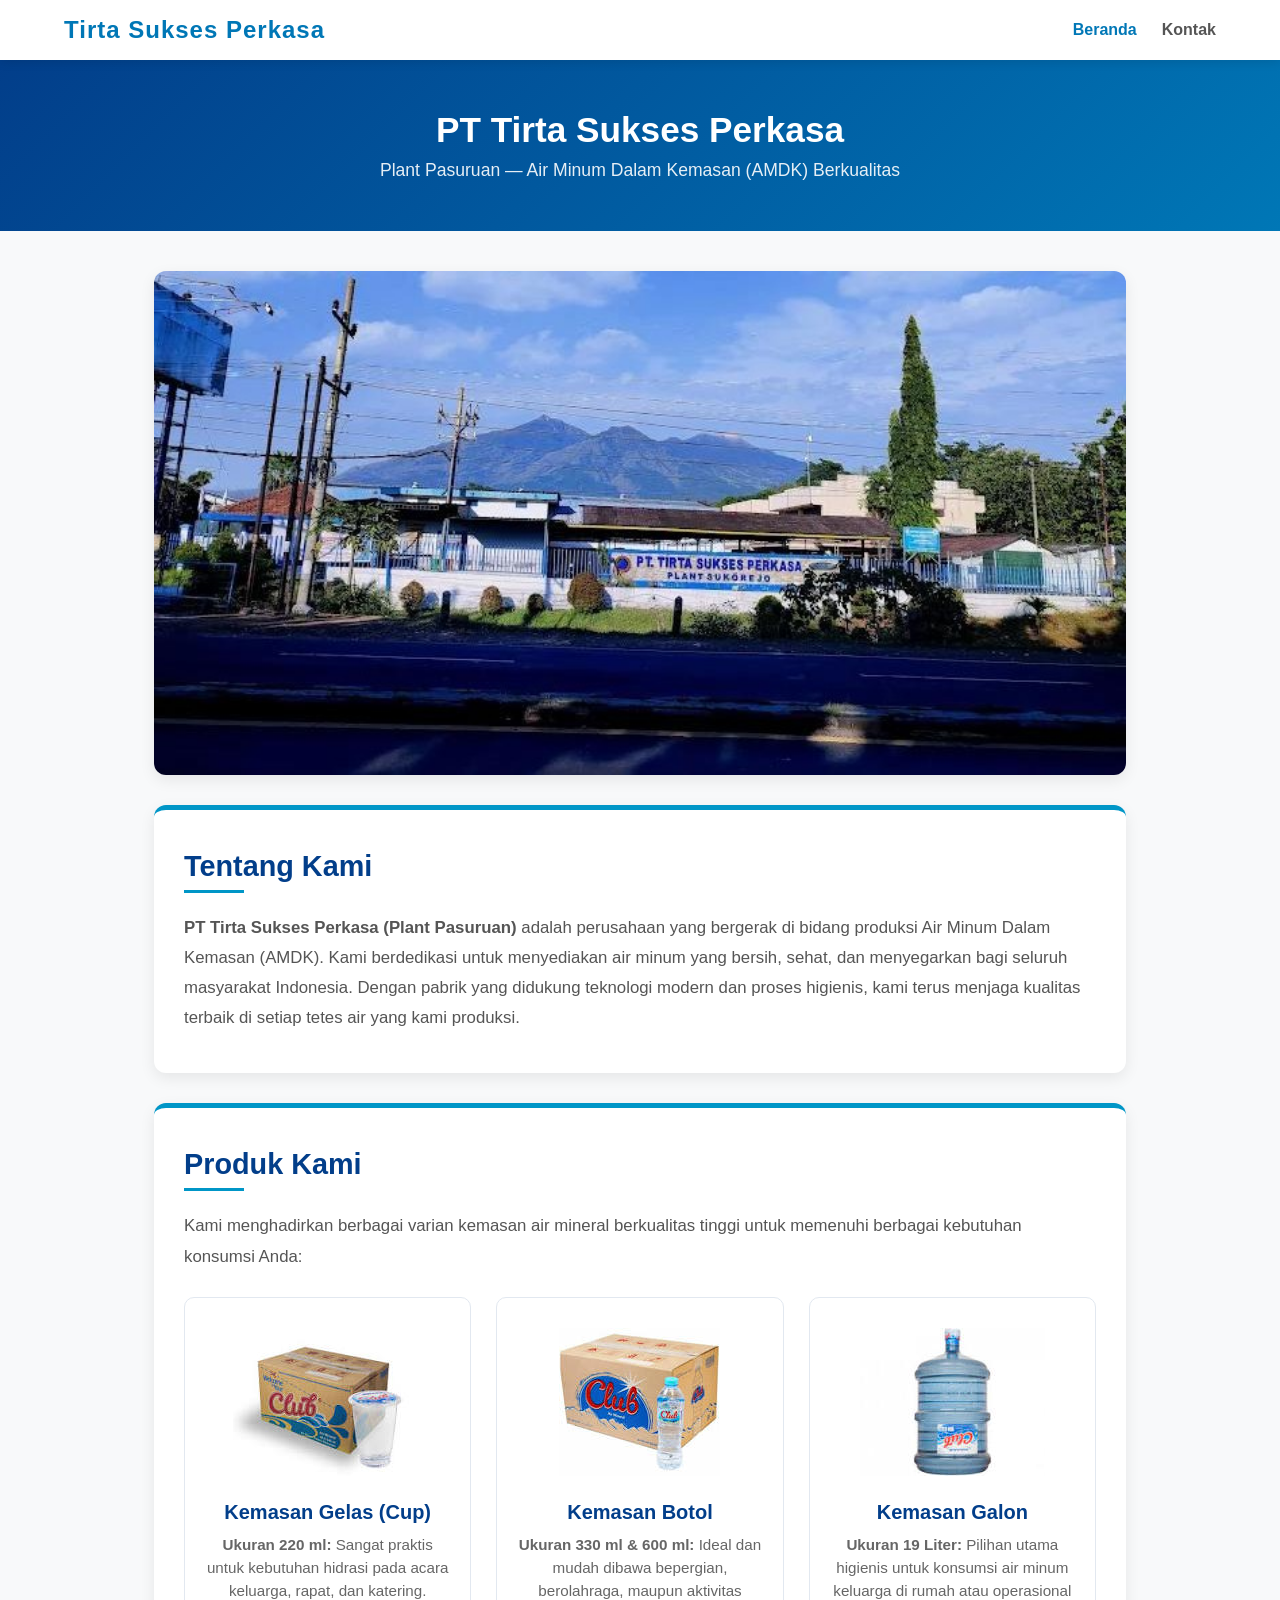
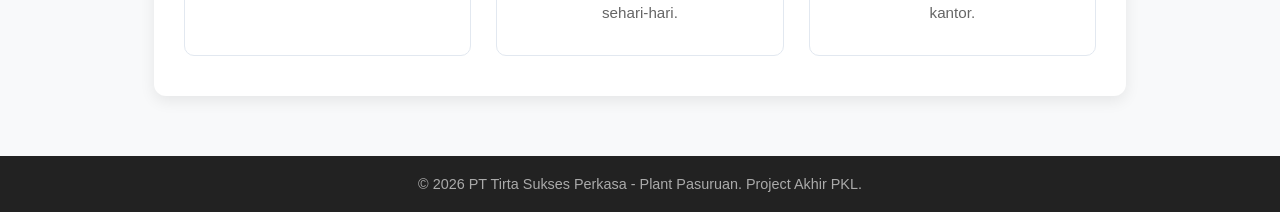
==== home.html @ 9039cee3 "Add files via upload" ====
<!DOCTYPE html>
<html lang="id">
<head>
    <meta charset="UTF-8">
    <meta name="viewport" content="width=device-width, initial-scale=1.0"> 
    <title>Beranda - PT Tirta Sukses Perkasa</title>
    <link rel="stylesheet" href="css/style.css">
</head>
<body>

    <!-- Navigasi Utama -->
    <nav class="navbar">
        <div class="logo">Tirta Sukses Perkasa</div>
        
        <div class="menu-toggle" id="mobile-menu">
            <span class="bar"></span>
            <span class="bar"></span>
            <span class="bar"></span>
        </div>

        <ul class="nav-links" id="nav-menu">
            <li><a href="home.html" class="active">Beranda</a></li>
            <li><a href="kontak.html">Kontak</a></li>
        </ul>
    </nav>

    <!-- Banner Header -->
    <header class="hero">
        <h1>PT Tirta Sukses Perkasa</h1>
        <p>Plant Pasuruan — Air Minum Dalam Kemasan (AMDK) Berkualitas</p>
    </header>

    <!-- Konten Utama -->
    <main class="main-container">
        
        <!-- Foto TSP Club -->
        <div class="image-banner">
            <img src="tspclub.png" alt="PT Tirta Sukses Perkasa Club">
        </div>

        <!-- Bagian Tentang Kami -->
        <section class="section-box">
            <h2 class="section-title">Tentang Kami</h2>
            <p class="about-text">
                <strong>PT Tirta Sukses Perkasa (Plant Pasuruan)</strong> adalah perusahaan yang bergerak di bidang produksi Air Minum Dalam Kemasan (AMDK). Kami berdedikasi untuk menyediakan air minum yang bersih, sehat, dan menyegarkan bagi seluruh masyarakat Indonesia. Dengan pabrik yang didukung teknologi modern dan proses higienis, kami terus menjaga kualitas terbaik di setiap tetes air yang kami produksi.
            </p>
        </section>

        <!-- Bagian Produk Kami (Emoji Diganti Gambar) -->
        <section class="section-box">
            <h2 class="section-title">Produk Kami</h2>
            <p class="about-text">
                Kami menghadirkan berbagai varian kemasan air mineral berkualitas tinggi untuk memenuhi berbagai kebutuhan konsumsi Anda:
            </p>

            <div class="product-grid">
                <!-- Produk 1: Gelas -->
                <div class="product-card">
                    <div class="product-icon">
                        <img src="gelas.png" alt="Kemasan Gelas">
                    </div>
                    <h3>Kemasan Gelas (Cup)</h3>
                    <p><strong>Ukuran 220 ml:</strong> Sangat praktis untuk kebutuhan hidrasi pada acara keluarga, rapat, dan katering.</p>
                </div>

                <!-- Produk 2: Botol -->
                <div class="product-card">
                    <div class="product-icon">
                        <img src="botol.png" alt="Kemasan Botol">
                    </div>
                    <h3>Kemasan Botol</h3>
                    <p><strong>Ukuran 330 ml & 600 ml:</strong> Ideal dan mudah dibawa bepergian, berolahraga, maupun aktivitas sehari-hari.</p>
                </div>

                <!-- Produk 3: Galon -->
                <div class="product-card">
                    <div class="product-icon">
                        <img src="galon.png" alt="Kemasan Galon">
                    </div>
                    <h3>Kemasan Galon</h3>
                    <p><strong>Ukuran 19 Liter:</strong> Pilihan utama higienis untuk konsumsi air minum keluarga di rumah atau operasional kantor.</p>
                </div>
            </div>
        </section>

    </main>

    <!-- Footer -->
    <footer>
        &copy; 2026 PT Tirta Sukses Perkasa - Plant Pasuruan. Project Akhir PKL.
    </footer>

    <!-- Script Hamburger Menu -->
    <script>
        const mobileMenu = document.getElementById('mobile-menu');
        const navMenu = document.getElementById('nav-menu');

        mobileMenu.addEventListener('click', () => {
            mobileMenu.classList.toggle('is-active');
            navMenu.classList.toggle('active');
        });
    </script>

</body>
</html>
---- css/style.css ----
/* =========================================
   STYLE UTAMA - PT TIRTA SUKSES PERKASA
   ========================================= */

* {
    margin: 0; 
    padding: 0; 
    box-sizing: border-box; 
    font-family: 'Segoe UI', Tahoma, sans-serif; 
}

body {
    background-color: #f8f9fa; 
    color: #333; 
    display: flex; 
    flex-direction: column; 
    min-height: 100vh; 
}

/* --- NAVIGASI UTAMA (NAVBAR) --- */
.navbar {
    display: flex; 
    justify-content: space-between; 
    align-items: center; 
    padding: 1rem 5%; 
    background: #ffffff; 
    box-shadow: 0 2px 10px rgba(0,0,0,0.1); 
    position: sticky; 
    top: 0; 
    z-index: 100; 
}

.navbar .logo {
    color: #0077b6; 
    font-weight: 800; 
    font-size: 1.5rem; 
    letter-spacing: 1px; 
}

.nav-links {
    list-style: none; 
    display: flex; 
    gap: 25px; 
    transition: all 0.3s ease; 
}

.nav-links li a {
    text-decoration: none; 
    color: #555;
    font-weight: 600; 
    transition: color 0.3s; 
}

.nav-links li a:hover,
.nav-links li a.active {
    color: #0077b6; 
}

/* --- MENU HAMBURGER (HP) --- */
.menu-toggle {
    display: none; 
    flex-direction: column; 
    cursor: pointer; 
    gap: 5px; 
}

.menu-toggle .bar {
    width: 25px; 
    height: 3px; 
    background-color: #0077b6; 
    transition: all 0.3s ease-in-out; 
    border-radius: 5px; 
}

/* --- BANNER HEADER --- */
.hero, .page-header {
    background: linear-gradient(135deg, #023e8a, #0077b6);
    color: white;
    text-align: center;
    padding: 50px 20px;
    margin-bottom: 40px;
}

.hero h1, .page-header h1 {
    font-size: 2.2rem;
    margin-bottom: 10px;
}

.hero p, .page-header p {
    font-size: 1.1rem;
    opacity: 0.9;
}

/* --- HALAMAN BERANDA (HOME) --- */
.main-container {
    width: 100%;
    max-width: 1100px;
    margin: 0 auto 60px auto;
    padding: 0 5%;
    display: flex;
    flex-direction: column;
    gap: 30px;
}

/* GAMBAR BANNER / FOTO TSP CLUB */
.image-banner {
    width: 100%;
    border-radius: 12px;
    overflow: hidden;
    box-shadow: 0 5px 15px rgba(0,0,0,0.08);
}

.image-banner img {
    width: 100%;
    height: auto;
    display: block;
    object-fit: cover;
}

.section-box {
    background-color: #ffffff;
    padding: 40px 30px;
    border-radius: 12px;
    box-shadow: 0 5px 15px rgba(0,0,0,0.08);
    border-top: 5px solid #0096c7;
}

.section-title {
    color: #023e8a;
    font-size: 1.8rem;
    margin-bottom: 20px;
    position: relative;
    padding-bottom: 10px;
}

.section-title::after {
    content: '';
    position: absolute;
    bottom: 0;
    left: 0;
    width: 60px;
    height: 3px;
    background-color: #0096c7;
}

.about-text {
    color: #555;
    font-size: 1.05rem;
    line-height: 1.8;
}

.product-grid {
    display: grid;
    grid-template-columns: repeat(3, 1fr);
    gap: 25px;
    margin-top: 25px;
}

.product-card {
    background-color: #ffffff;
    border: 1px solid #e2e8f0;
    border-radius: 10px;
    padding: 30px 20px;
    text-align: center;
    transition: transform 0.3s ease, box-shadow 0.3s ease;
}

.product-card:hover {
    transform: translateY(-5px);
    box-shadow: 0 10px 20px rgba(0,0,0,0.1);
}

.product-icon {
    font-size: 2.8rem;
    margin-bottom: 15px;
}

.product-card h3 {
    color: #023e8a;
    font-size: 1.25rem;
    margin-bottom: 10px;
}

.product-card p {
    color: #666;
    font-size: 0.95rem;
    line-height: 1.5;
}

/* --- HALAMAN KONTAK --- */
.contact-container {
    width: 100%;
    max-width: 1200px; 
    margin: 0 auto 60px auto;
    padding: 0 5%;
    display: grid;
    grid-template-columns: repeat(3, 1fr); 
    gap: 30px; 
}

.contact-card {
    background-color: #ffffff;
    padding: 40px 30px;
    border-radius: 12px;
    box-shadow: 0 5px 15px rgba(0,0,0,0.08);
    border-top: 5px solid #0096c7;
    text-align: center;
    transition: transform 0.3s ease, box-shadow 0.3s ease;
    display: flex;
    flex-direction: column;
    align-items: center;
    height: 100%;
}

.contact-card:hover {
    transform: translateY(-5px);
    box-shadow: 0 10px 25px rgba(0,0,0,0.15);
}

.map-card {
    padding: 0;
    overflow: hidden;
    justify-content: space-between;
}

.map-card iframe {
    width: 100%;
    height: 100%;
    min-height: 250px;
    border: 0;
    flex-grow: 1;
}

.map-link-area {
    width: 100%;
    padding: 15px 10px;
    background-color: #f8f9fa;
    border-top: 1px solid #eaeaea;
}

.map-link-area a {
    text-decoration: none;
    color: #0077b6;
    font-weight: 700;
    font-size: 0.95rem;
    transition: color 0.3s;
}

.map-link-area a:hover {
    color: #023e8a;
    text-decoration: underline;
}

.icon-symbol {
    font-size: 2.5rem;
    margin-bottom: 15px;
}

.contact-card h2 {
    color: #023e8a;
    font-size: 1.4rem;
    margin-bottom: 15px;
    border-bottom: 2px solid #f0f0f0;
    padding-bottom: 10px;
    width: 100%;
}

.contact-card p {
    color: #555;
    font-size: 1.05rem;
    line-height: 1.6;
    margin-bottom: 10px;
}

/* --- TAMPILAN RESPONSIVE HP --- */
@media (max-width: 900px) {
    .menu-toggle {
        display: flex; 
    }

    .nav-links {
        position: absolute; 
        top: 100%; 
        left: 0;
        width: 100%; 
        background: #ffffff;
        flex-direction: column; 
        align-items: center; 
        padding: 0;
        max-height: 0; 
        overflow: hidden; 
        box-shadow: 0 5px 10px rgba(0,0,0,0.1);
    }

    .nav-links.active {
        padding: 20px 0; 
        max-height: 200px; 
    }

    .nav-links li {
        margin: 10px 0; 
    }

    .menu-toggle.is-active .bar:nth-child(2) { opacity: 0; } 
    .menu-toggle.is-active .bar:nth-child(1) { transform: translateY(8px) rotate(45deg); } 
    .menu-toggle.is-active .bar:nth-child(3) { transform: translateY(-8px) rotate(-45deg); } 

    .product-grid,
    .contact-container {
        grid-template-columns: 1fr;
        max-width: 500px;
    }

    .map-card iframe {
        height: 300px;
    }

    .hero h1, .page-header h1 {
        font-size: 1.8rem;
    }
}

/* --- FOOTER --- */
footer {
    background-color: #222; 
    color: #aaa; 
    text-align: center;
    padding: 20px 10px;
    font-size: 0.9rem;
    margin-top: auto; 
}
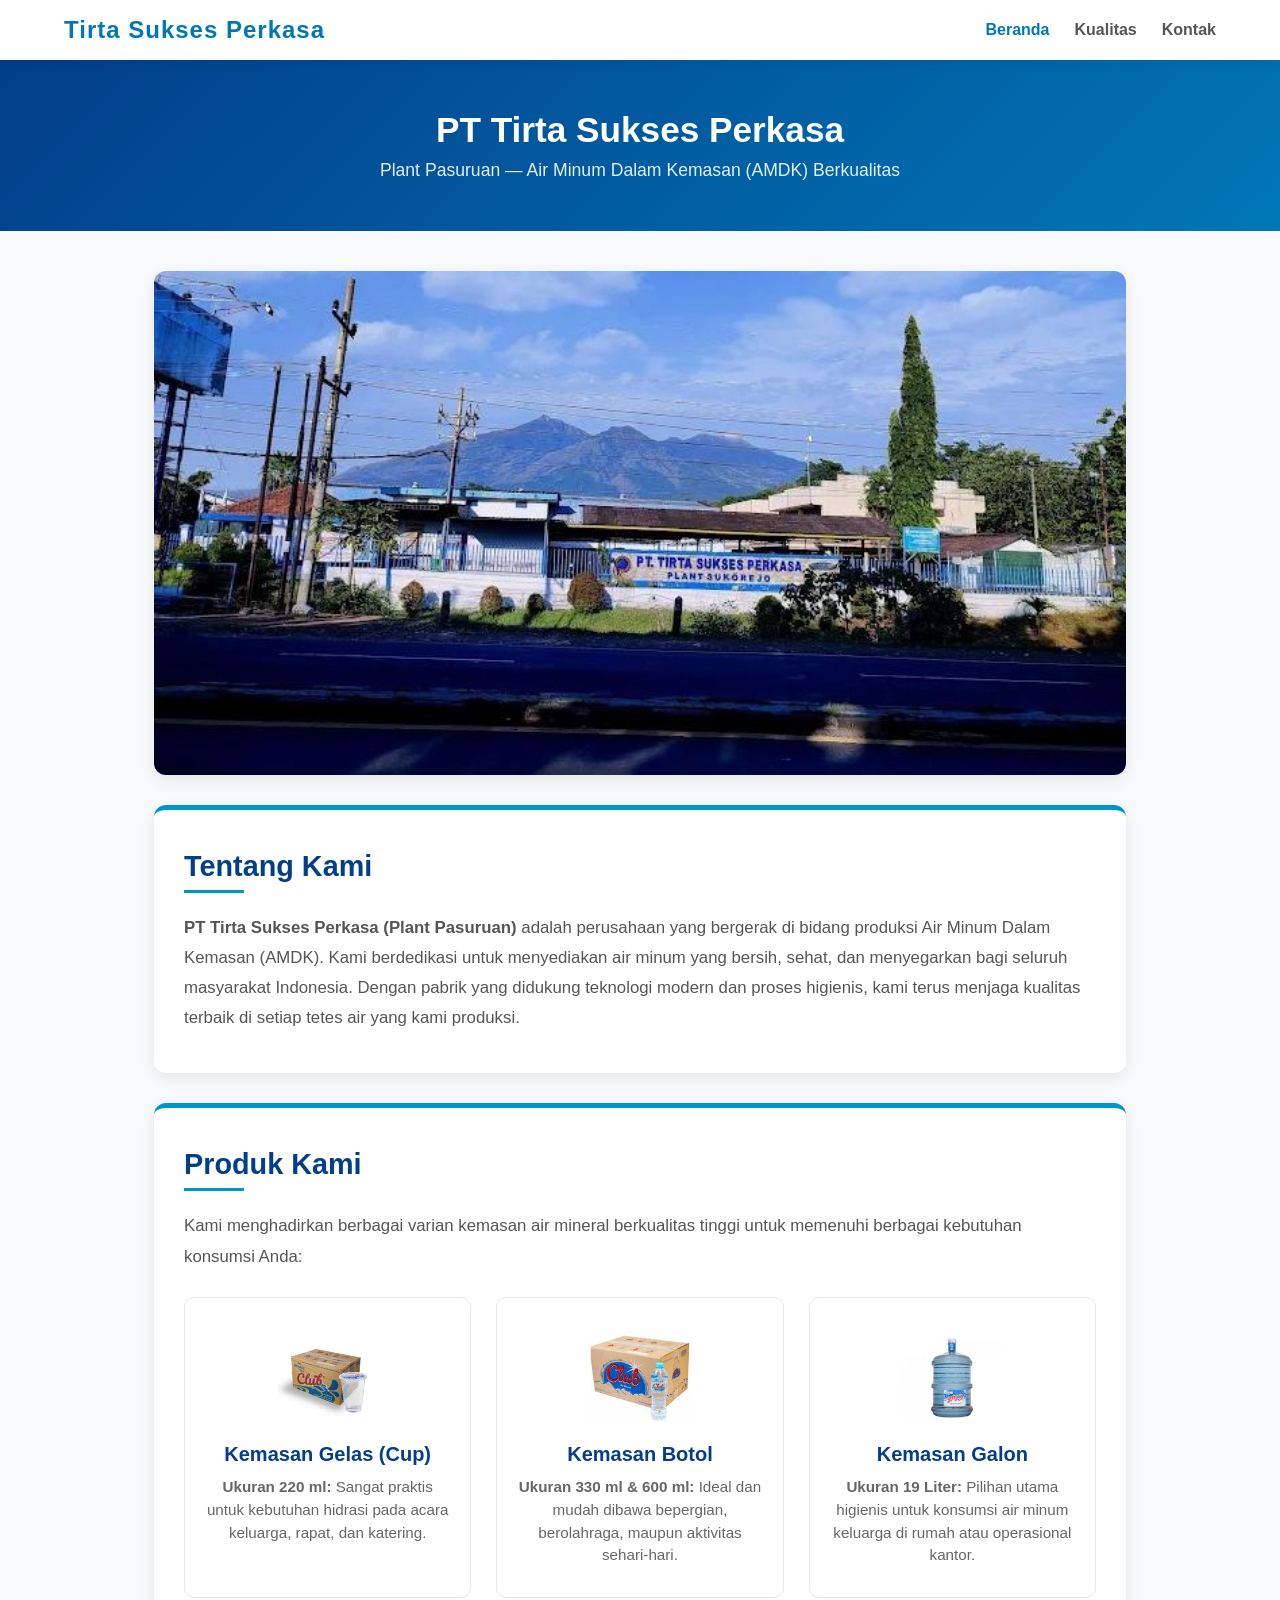
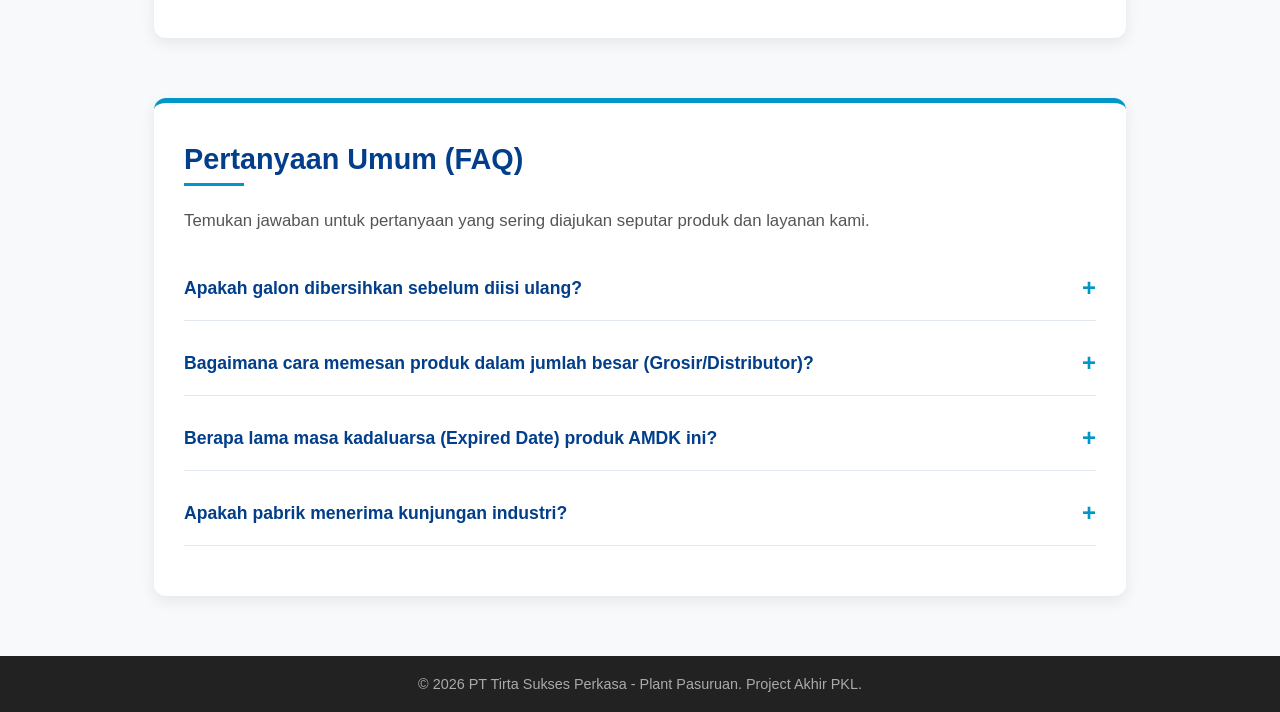
==== commit 4cc94575: "Add files via upload merubah smw" ====
--- a/home.html
+++ b/home.html
@@ -20,6 +20,7 @@
 
         <ul class="nav-links" id="nav-menu">
             <li><a href="home.html" class="active">Beranda</a></li>
+            <li><a href="kualitas.html">Kualitas</a></li>
             <li><a href="kontak.html">Kontak</a></li>
         </ul>
     </nav>
@@ -35,7 +36,7 @@
         
         <!-- Foto TSP Club -->
         <div class="image-banner">
-            <img src="tspclub.png" alt="PT Tirta Sukses Perkasa Club">
+            <img src="photos/tspclub.png" alt="PT Tirta Sukses Perkasa Club">
         </div>
 
         <!-- Bagian Tentang Kami -->
@@ -57,7 +58,7 @@
                 <!-- Produk 1: Gelas -->
                 <div class="product-card">
                     <div class="product-icon">
-                        <img src="gelas.png" alt="Kemasan Gelas">
+                        <img src="photos/gelas.png" alt="Kemasan Gelas">
                     </div>
                     <h3>Kemasan Gelas (Cup)</h3>
                     <p><strong>Ukuran 220 ml:</strong> Sangat praktis untuk kebutuhan hidrasi pada acara keluarga, rapat, dan katering.</p>
@@ -66,7 +67,7 @@
                 <!-- Produk 2: Botol -->
                 <div class="product-card">
                     <div class="product-icon">
-                        <img src="botol.png" alt="Kemasan Botol">
+                        <img src="photos/botol.png" alt="Kemasan Botol">
                     </div>
                     <h3>Kemasan Botol</h3>
                     <p><strong>Ukuran 330 ml & 600 ml:</strong> Ideal dan mudah dibawa bepergian, berolahraga, maupun aktivitas sehari-hari.</p>
@@ -75,14 +76,48 @@
                 <!-- Produk 3: Galon -->
                 <div class="product-card">
                     <div class="product-icon">
-                        <img src="galon.png" alt="Kemasan Galon">
+                        <img src="photos/galon.png" alt="Kemasan Galon">
                     </div>
                     <h3>Kemasan Galon</h3>
                     <p><strong>Ukuran 19 Liter:</strong> Pilihan utama higienis untuk konsumsi air minum keluarga di rumah atau operasional kantor.</p>
                 </div>
             </div>
         </section>
+        <!-- Seksyen FAQ (Pertanyaan Umum) -->
+        <div class="section-box faq-container">
+            <h2 class="section-title">Pertanyaan Umum (FAQ)</h2>
+            <p class="about-text" style="margin-bottom: 20px;">
+                Temukan jawaban untuk pertanyaan yang sering diajukan seputar produk dan layanan kami.
+            </p>
 
+            <div class="faq-item">
+                <button class="faq-question">Apakah galon dibersihkan sebelum diisi ulang? <span class="faq-icon">+</span></button>
+                <div class="faq-answer">
+                    <p>Tentu saja. Setiap galon kosong yang dikembalikan akan melalui proses pencucian higienis bertekanan tinggi (High-Pressure Washing) dan sterilisasi berlapis sebelum diisi ulang untuk menjamin keamanan air minum Anda.</p>
+                </div>
+            </div>
+
+            <div class="faq-item">
+                <button class="faq-question">Bagaimana cara memesan produk dalam jumlah besar (Grosir/Distributor)? <span class="faq-icon">+</span></button>
+                <div class="faq-answer">
+                    <p>Untuk pemesanan skala besar atau pendaftaran agen/distributor, Anda dapat menghubungi tim *sales* kami melalui nomor telepon atau email yang tertera di halaman Kontak. Kami memiliki penawaran harga khusus untuk mitra B2B.</p>
+                </div>
+            </div>
+
+            <div class="faq-item">
+                <button class="faq-question">Berapa lama masa kadaluarsa (Expired Date) produk AMDK ini? <span class="faq-icon">+</span></button>
+                <div class="faq-answer">
+                    <p>Produk kami memiliki masa simpan optimal hingga 2 tahun sejak tanggal produksi untuk kemasan botol dan gelas, serta 3-6 bulan untuk kemasan galon, selama disimpan di tempat yang sejuk dan terhindar dari sinar matahari langsung.</p>
+                </div>
+            </div>
+            
+            <div class="faq-item">
+                <button class="faq-question">Apakah pabrik menerima kunjungan industri? <span class="faq-icon">+</span></button>
+                <div class="faq-answer">
+                    <p>Ya, PT Tirta Sukses Perkasa Plant Pasuruan menerima kunjungan industri untuk keperluan edukasi maupun instansi. Silakan kirimkan surat permohonan kunjungan resmi melalui email kami untuk penjadwalan.</p>
+                </div>
+            </div>
+        </div>
     </main>
 
     <!-- Footer -->
@@ -100,6 +135,26 @@
             navMenu.classList.toggle('active');
         });
     </script>
+<script>
+    // Script untuk FAQ Accordion (Buka Tutup Jawaban)
+    const faqQuestions = document.querySelectorAll('.faq-question');
 
+    faqQuestions.forEach(question => {
+        question.addEventListener('click', () => {
+            const faqItem = question.parentElement;
+            const faqAnswer = question.nextElementSibling;
+            
+            // Mengubah ikon + menjadi x
+            faqItem.classList.toggle('active');
+
+            // Memunculkan jawaban ke bawah
+            if (faqItem.classList.contains('active')) {
+                faqAnswer.style.maxHeight = faqAnswer.scrollHeight + "px";
+            } else {
+                faqAnswer.style.maxHeight = 0;
+            }
+        });
+    });
+</script>
 </body>
 </html>
--- a/css/style.css
+++ b/css/style.css
@@ -17,7 +17,63 @@
     min-height: 100vh; 
 }
 
-/* --- NAVIGASI UTAMA (NAVBAR) --- */
+/* =========================================
+   1. SPLASH SCREEN (HALAMAN UTAMA/INDEX)
+   ========================================= */
+body.splash-screen {
+    display: flex;
+    justify-content: center;
+    align-items: center;
+    height: 100vh;
+    background: linear-gradient(135deg, #023e8a, #0077b6);
+    color: #ffffff;
+    text-align: center;
+    overflow: hidden;
+}
+
+.splash-content {
+    display: flex;
+    flex-direction: column;
+    align-items: center;
+    animation: fadeIn 0.8s ease-in-out;
+}
+
+.splash-title {
+    font-size: 2.4rem;
+    font-weight: 800;
+    margin-bottom: 8px;
+    letter-spacing: 1px;
+}
+
+.splash-subtitle {
+    font-size: 1.2rem;
+    opacity: 0.9;
+    margin-bottom: 35px;
+}
+
+/* Animasi Putaran Loading */
+.loader {
+    width: 45px;
+    height: 45px;
+    border: 4px solid rgba(255, 255, 255, 0.3);
+    border-top: 4px solid #ffffff;
+    border-radius: 50%;
+    animation: spin 1s linear infinite;
+}
+
+@keyframes spin {
+    0% { transform: rotate(0deg); }
+    100% { transform: rotate(360deg); }
+}
+
+@keyframes fadeIn {
+    from { opacity: 0; transform: translateY(20deg); }
+    to { opacity: 1; transform: translateY(0); }
+}
+
+/* =========================================
+   2. NAVIGASI UTAMA (NAVBAR)
+   ========================================= */
 .navbar {
     display: flex; 
     justify-content: space-between; 
@@ -56,7 +112,7 @@
     color: #0077b6; 
 }
 
-/* --- MENU HAMBURGER (HP) --- */
+/* Menu Hamburger HP */
 .menu-toggle {
     display: none; 
     flex-direction: column; 
@@ -72,7 +128,7 @@
     border-radius: 5px; 
 }
 
-/* --- BANNER HEADER --- */
+/* Banner Header */
 .hero, .page-header {
     background: linear-gradient(135deg, #023e8a, #0077b6);
     color: white;
@@ -91,7 +147,9 @@
     opacity: 0.9;
 }
 
-/* --- HALAMAN BERANDA (HOME) --- */
+/* =========================================
+   3. HALAMAN BERANDA (HOME)
+   ========================================= */
 .main-container {
     width: 100%;
     max-width: 1100px;
@@ -102,7 +160,6 @@
     gap: 30px;
 }
 
-/* GAMBAR BANNER / FOTO TSP CLUB */
 .image-banner {
     width: 100%;
     border-radius: 12px;
@@ -171,8 +228,18 @@
 }
 
 .product-icon {
-    font-size: 2.8rem;
-    margin-bottom: 15px;
+    width: 100px;
+    height: 100px;
+    margin: 0 auto 15px auto;
+    display: flex;
+    align-items: center;
+    justify-content: center;
+}
+
+.product-icon img {
+    max-width: 100%;
+    max-height: 100%;
+    object-fit: contain;
 }
 
 .product-card h3 {
@@ -187,7 +254,9 @@
     line-height: 1.5;
 }
 
-/* --- HALAMAN KONTAK --- */
+/* =========================================
+   4. HALAMAN KONTAK
+   ========================================= */
 .contact-container {
     width: 100%;
     max-width: 1200px; 
@@ -265,14 +334,49 @@
     width: 100%;
 }
 
-.contact-card p {
-    color: #555;
-    font-size: 1.05rem;
-    line-height: 1.6;
-    margin-bottom: 10px;
-}
-
-/* --- TAMPILAN RESPONSIVE HP --- */
+.contact-detail {
+    margin-bottom: 15px;
+    display: flex;
+    flex-direction: column;
+    align-items: center;
+}
+
+.phone-number, .email-link {
+    color: #0077b6;
+    text-decoration: none;
+    font-size: 1.1rem;
+    font-weight: 700;
+    position: relative;
+    cursor: pointer;
+    transition: color 0.2s;
+}
+
+.phone-number:hover, .email-link:hover {
+    color: #023e8a;
+}
+
+.toast {
+    visibility: hidden;
+    opacity: 0;
+    background-color: #10b981;
+    color: #ffffff;
+    font-size: 0.75rem;
+    font-weight: 600;
+    padding: 2px 8px;
+    border-radius: 4px;
+    margin-left: 6px;
+    vertical-align: middle;
+    transition: opacity 0.2s ease, visibility 0.2s ease;
+}
+
+.toast.show {
+    visibility: visible;
+    opacity: 1;
+}
+
+/* =========================================
+   5. RESPONSIVE UNTUK HP
+   ========================================= */
 @media (max-width: 900px) {
     .menu-toggle {
         display: flex; 
@@ -318,9 +422,15 @@
     .hero h1, .page-header h1 {
         font-size: 1.8rem;
     }
-}
-
-/* --- FOOTER --- */
+
+    .splash-title {
+        font-size: 1.8rem;
+    }
+}
+
+/* =========================================
+   6. FOOTER
+   ========================================= */
 footer {
     background-color: #222; 
     color: #aaa; 
@@ -328,4 +438,171 @@
     padding: 20px 10px;
     font-size: 0.9rem;
     margin-top: auto; 
-}+}
+
+/* =========================================
+   7. HALAMAN KUALITAS & SERTIFIKASI
+   ========================================= */
+
+/* Grid Sertifikasi */
+.cert-grid {
+    display: grid;
+    grid-template-columns: repeat(4, 1fr);
+    gap: 20px;
+    margin-top: 30px;
+}
+
+.cert-card {
+    background-color: #f8f9fa;
+    border: 1px solid #e2e8f0;
+    padding: 25px 20px;
+    border-radius: 10px;
+    text-align: center;
+    transition: transform 0.3s ease;
+}
+
+.cert-card:hover {
+    transform: translateY(-5px);
+    border-color: #0096c7;
+}
+
+.cert-icon {
+    font-size: 2.5rem;
+    margin-bottom: 15px;
+}
+
+.cert-card h3 {
+    color: #023e8a;
+    font-size: 1.1rem;
+    margin-bottom: 8px;
+}
+
+.cert-card p {
+    color: #666;
+    font-size: 0.9rem;
+    line-height: 1.5;
+}
+
+/* Grid Proses Produksi */
+.step-grid {
+    display: grid;
+    grid-template-columns: repeat(3, 1fr);
+    gap: 25px;
+    margin-top: 30px;
+}
+
+.step-card {
+    background-color: #ffffff;
+    border-left: 5px solid #0096c7;
+    padding: 25px;
+    box-shadow: 0 4px 15px rgba(0,0,0,0.05);
+    border-radius: 0 10px 10px 0;
+}
+
+.step-number {
+    font-size: 2.5rem;
+    font-weight: 800;
+    color: #e2e8f0;
+    margin-bottom: 10px;
+    line-height: 1;
+}
+
+.step-card h3 {
+    color: #023e8a;
+    font-size: 1.2rem;
+    margin-bottom: 10px;
+}
+
+.step-card p {
+    color: #555;
+    font-size: 0.95rem;
+    line-height: 1.6;
+}
+
+/* Responsif untuk Halaman Kualitas */
+@media (max-width: 900px) {
+    .cert-grid {
+        grid-template-columns: repeat(2, 1fr);
+    }
+    .step-grid {
+        grid-template-columns: 1fr;
+    }
+}
+
+@media (max-width: 500px) {
+    .cert-grid {
+        grid-template-columns: 1fr;
+    }
+}
+
+/* =========================================
+   8. FAQ (PERTANYAAN UMUM) - ACCORDION
+   ========================================= */
+.faq-container {
+    margin-top: 30px;
+}
+
+.faq-item {
+    border-bottom: 1px solid #e2e8f0;
+    margin-bottom: 10px;
+}
+
+.faq-question {
+    width: 100%;
+    background: none;
+    border: none;
+    text-align: left;
+    padding: 18px 0;
+    font-size: 1.1rem;
+    font-weight: 600;
+    color: #023e8a;
+    cursor: pointer;
+    display: flex;
+    justify-content: space-between;
+    align-items: center;
+    transition: color 0.3s ease;
+}
+
+.faq-question:hover {
+    color: #0077b6;
+}
+
+.faq-icon {
+    font-size: 1.5rem;
+    color: #0096c7;
+    transition: transform 0.3s ease;
+}
+
+/* Menyembunyikan jawaban secara default */
+.faq-answer {
+    max-height: 0;
+    overflow: hidden;
+    transition: max-height 0.3s ease-out;
+}
+
+.faq-answer p {
+    color: #555;
+    font-size: 0.95rem;
+    line-height: 1.6;
+    padding-bottom: 18px;
+}
+
+/* Animasi perubahan ikon tambah (+) menjadi silang (x) saat diklik */
+.faq-item.active .faq-icon {
+    transform: rotate(45deg); 
+    color: #d90429;
+}
+
+/* Menyembunyikan jawaban secara default */
+.faq-answer {
+    max-height: 0;
+    overflow: hidden;
+    transition: max-height 0.3s ease-out; /* Animasi meluncur halus */
+}
+
+/* Animasi perubahan ikon tambah (+) menjadi silang (x) saat diklik */
+.faq-item.active .faq-icon {
+    transform: rotate(45deg); 
+    color: #d90429;
+}
+
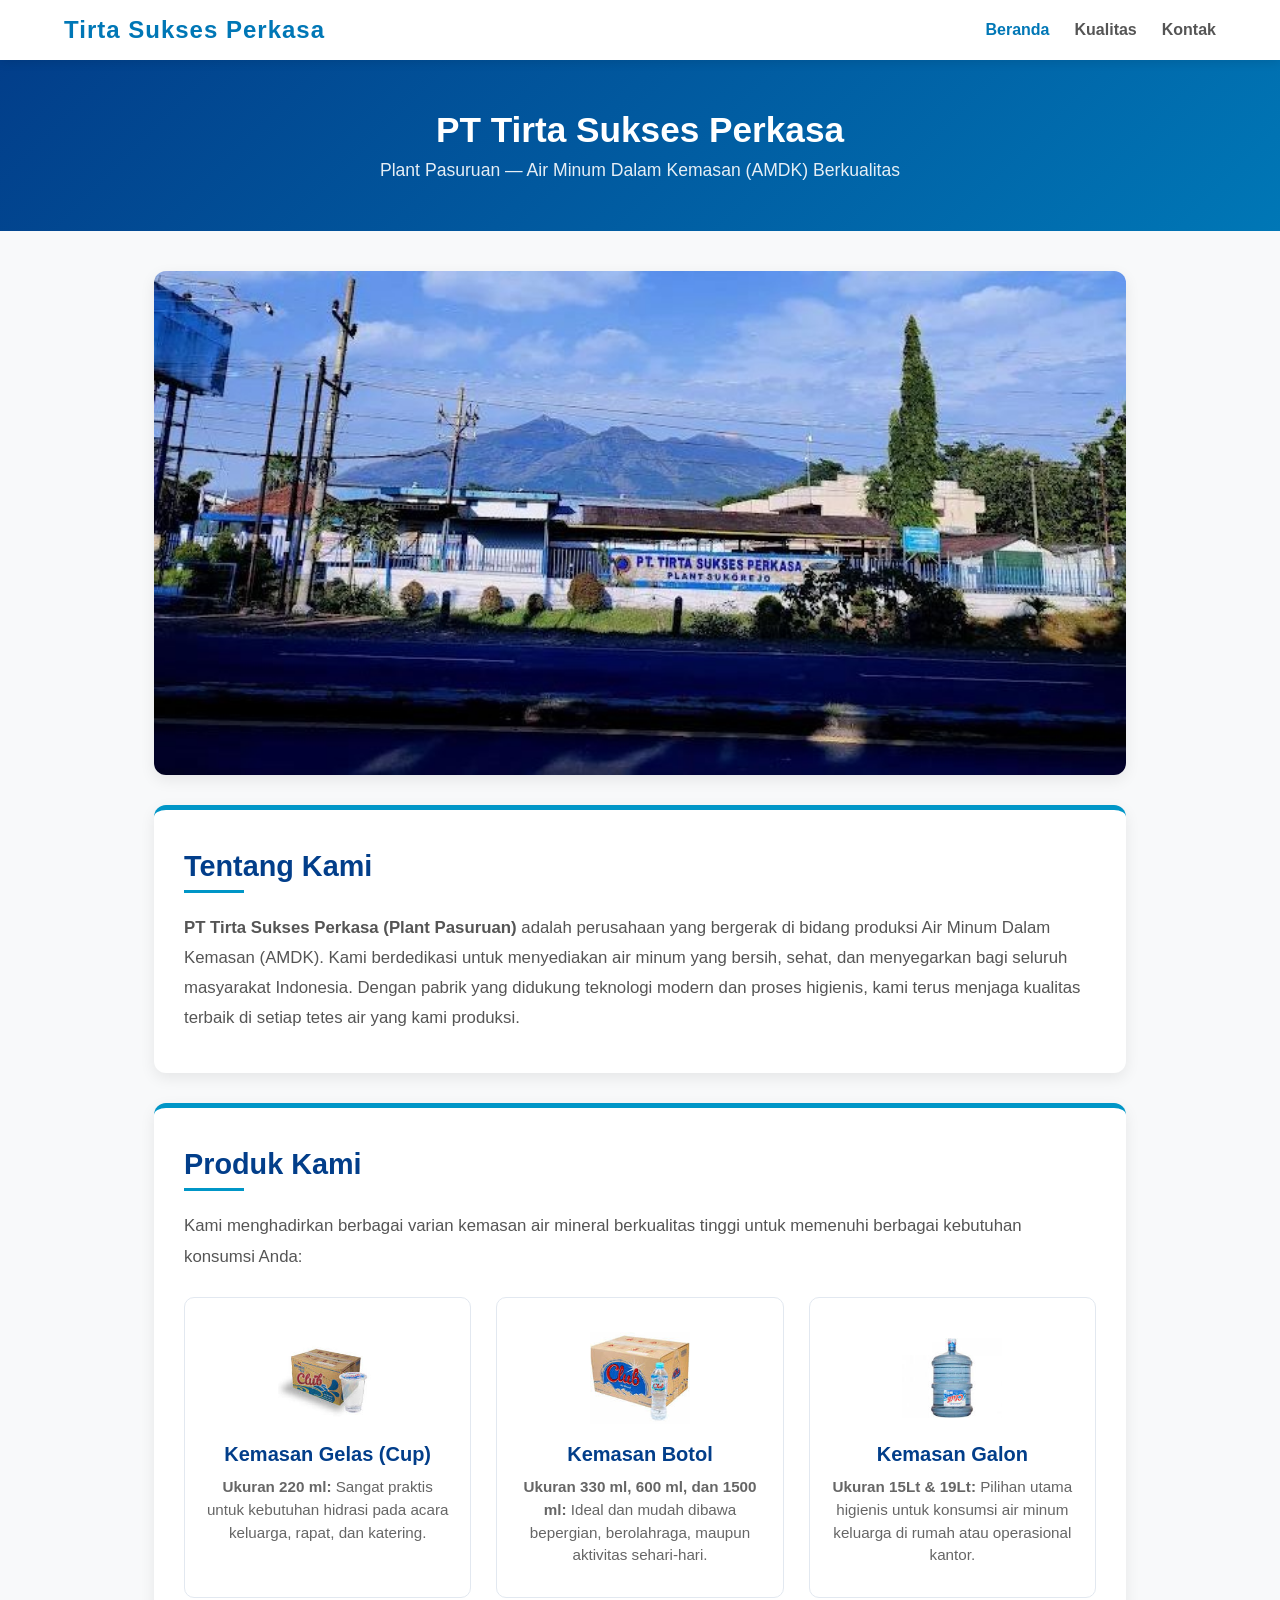
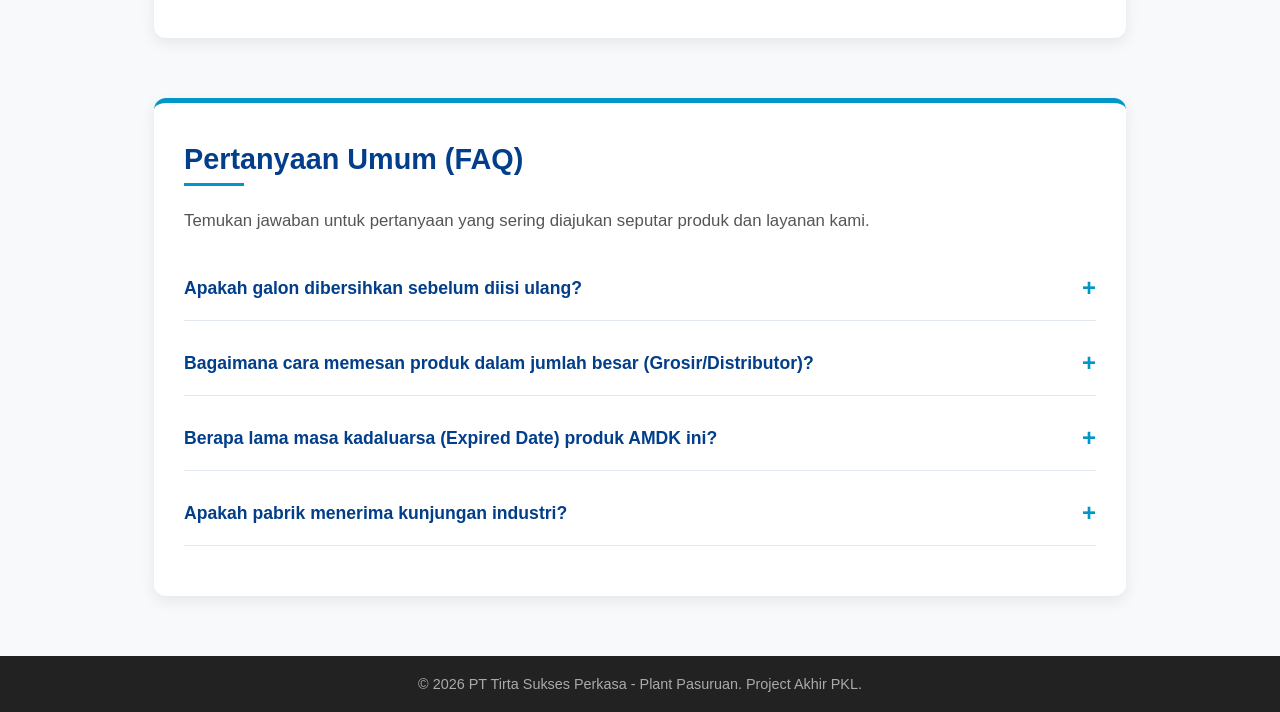
==== commit 74187955: "Add files via upload home nyar" ====
--- a/home.html
+++ b/home.html
@@ -70,7 +70,7 @@
                         <img src="photos/botol.png" alt="Kemasan Botol">
                     </div>
                     <h3>Kemasan Botol</h3>
-                    <p><strong>Ukuran 330 ml & 600 ml:</strong> Ideal dan mudah dibawa bepergian, berolahraga, maupun aktivitas sehari-hari.</p>
+                    <p><strong>Ukuran 330 ml, 600 ml, dan 1500 ml:</strong> Ideal dan mudah dibawa bepergian, berolahraga, maupun aktivitas sehari-hari.</p>
                 </div>
 
                 <!-- Produk 3: Galon -->
@@ -79,7 +79,7 @@
                         <img src="photos/galon.png" alt="Kemasan Galon">
                     </div>
                     <h3>Kemasan Galon</h3>
-                    <p><strong>Ukuran 19 Liter:</strong> Pilihan utama higienis untuk konsumsi air minum keluarga di rumah atau operasional kantor.</p>
+                    <p><strong>Ukuran 15Lt & 19Lt:</strong> Pilihan utama higienis untuk konsumsi air minum keluarga di rumah atau operasional kantor.</p>
                 </div>
             </div>
         </section>
@@ -134,8 +134,7 @@
             mobileMenu.classList.toggle('is-active');
             navMenu.classList.toggle('active');
         });
-    </script>
-<script>
+        
     // Script untuk FAQ Accordion (Buka Tutup Jawaban)
     const faqQuestions = document.querySelectorAll('.faq-question');
 
--- a/css/style.css
+++ b/css/style.css
@@ -1,14 +1,11 @@
-/* =========================================
-   STYLE UTAMA - PT TIRTA SUKSES PERKASA
-   ========================================= */
-
+/* atur dasar */
 * {
     margin: 0; 
     padding: 0; 
     box-sizing: border-box; 
     font-family: 'Segoe UI', Tahoma, sans-serif; 
 }
-
+/* bagian utama */
 body {
     background-color: #f8f9fa; 
     color: #333; 
@@ -17,9 +14,7 @@
     min-height: 100vh; 
 }
 
-/* =========================================
-   1. SPLASH SCREEN (HALAMAN UTAMA/INDEX)
-   ========================================= */
+/* 1. splash screen */
 body.splash-screen {
     display: flex;
     justify-content: center;
@@ -30,28 +25,27 @@
     text-align: center;
     overflow: hidden;
 }
-
+/* isi */
 .splash-content {
     display: flex;
     flex-direction: column;
     align-items: center;
     animation: fadeIn 0.8s ease-in-out;
 }
-
+/* judul */
 .splash-title {
     font-size: 2.4rem;
     font-weight: 800;
     margin-bottom: 8px;
     letter-spacing: 1px;
 }
-
+/* subjudul */
 .splash-subtitle {
     font-size: 1.2rem;
     opacity: 0.9;
     margin-bottom: 35px;
 }
-
-/* Animasi Putaran Loading */
+/* anim lodink */
 .loader {
     width: 45px;
     height: 45px;
@@ -60,20 +54,30 @@
     border-radius: 50%;
     animation: spin 1s linear infinite;
 }
-
+/* anim putar */
 @keyframes spin {
-    0% { transform: rotate(0deg); }
-    100% { transform: rotate(360deg); }
-}
-
+    0% { 
+        transform: rotate(0deg); 
+    }
+
+    100% { 
+        transform: rotate(360deg); 
+    }
+}
+/* anim muncul */
 @keyframes fadeIn {
-    from { opacity: 0; transform: translateY(20deg); }
-    to { opacity: 1; transform: translateY(0); }
-}
-
-/* =========================================
-   2. NAVIGASI UTAMA (NAVBAR)
-   ========================================= */
+    from { 
+        opacity: 0; 
+        transform: translateY(20deg); 
+    }
+    to { 
+        opacity: 1; 
+        transform: translateY(0); 
+    }
+}
+
+
+/* 2.navigasi utama */
 .navbar {
     display: flex; 
     justify-content: space-between; 
@@ -85,41 +89,40 @@
     top: 0; 
     z-index: 100; 
 }
-
+/* logo navbar */
 .navbar .logo {
     color: #0077b6; 
     font-weight: 800; 
     font-size: 1.5rem; 
     letter-spacing: 1px; 
 }
-
+/* link menu */
 .nav-links {
     list-style: none; 
     display: flex; 
     gap: 25px; 
     transition: all 0.3s ease; 
 }
-
+/* teks link */
 .nav-links li a {
     text-decoration: none; 
     color: #555;
     font-weight: 600; 
     transition: color 0.3s; 
 }
-
+/* efek link */
 .nav-links li a:hover,
 .nav-links li a.active {
     color: #0077b6; 
 }
-
-/* Menu Hamburger HP */
+/* tombol menu */
 .menu-toggle {
     display: none; 
     flex-direction: column; 
     cursor: pointer; 
     gap: 5px; 
 }
-
+/* garis burger */
 .menu-toggle .bar {
     width: 25px; 
     height: 3px; 
@@ -127,8 +130,7 @@
     transition: all 0.3s ease-in-out; 
     border-radius: 5px; 
 }
-
-/* Banner Header */
+/* banner header */
 .hero, .page-header {
     background: linear-gradient(135deg, #023e8a, #0077b6);
     color: white;
@@ -136,20 +138,19 @@
     padding: 50px 20px;
     margin-bottom: 40px;
 }
-
+/* judul banner */
 .hero h1, .page-header h1 {
     font-size: 2.2rem;
     margin-bottom: 10px;
 }
-
+/* deskripsi banner */
 .hero p, .page-header p {
     font-size: 1.1rem;
     opacity: 0.9;
 }
 
-/* =========================================
-   3. HALAMAN BERANDA (HOME)
-   ========================================= */
+
+/* 3. Halaman home */
 .main-container {
     width: 100%;
     max-width: 1100px;
@@ -159,21 +160,21 @@
     flex-direction: column;
     gap: 30px;
 }
-
+/* Banner gambar */
 .image-banner {
     width: 100%;
     border-radius: 12px;
     overflow: hidden;
     box-shadow: 0 5px 15px rgba(0,0,0,0.08);
 }
-
+/* Gambar banner */
 .image-banner img {
     width: 100%;
     height: auto;
     display: block;
     object-fit: cover;
 }
-
+/* Kotak section */
 .section-box {
     background-color: #ffffff;
     padding: 40px 30px;
@@ -181,7 +182,7 @@
     box-shadow: 0 5px 15px rgba(0,0,0,0.08);
     border-top: 5px solid #0096c7;
 }
-
+/* Judul section */
 .section-title {
     color: #023e8a;
     font-size: 1.8rem;
@@ -189,7 +190,7 @@
     position: relative;
     padding-bottom: 10px;
 }
-
+/* Garis judul */
 .section-title::after {
     content: '';
     position: absolute;
@@ -199,20 +200,20 @@
     height: 3px;
     background-color: #0096c7;
 }
-
+/* Teks tentang */
 .about-text {
     color: #555;
     font-size: 1.05rem;
     line-height: 1.8;
 }
-
+/* Daftar produk */
 .product-grid {
     display: grid;
     grid-template-columns: repeat(3, 1fr);
     gap: 25px;
     margin-top: 25px;
 }
-
+/* Kartu produk */
 .product-card {
     background-color: #ffffff;
     border: 1px solid #e2e8f0;
@@ -221,12 +222,12 @@
     text-align: center;
     transition: transform 0.3s ease, box-shadow 0.3s ease;
 }
-
+/* Efek kartu */
 .product-card:hover {
     transform: translateY(-5px);
     box-shadow: 0 10px 20px rgba(0,0,0,0.1);
 }
-
+/* Ikon produk */
 .product-icon {
     width: 100px;
     height: 100px;
@@ -235,28 +236,27 @@
     align-items: center;
     justify-content: center;
 }
-
+/* Gambar ikon */
 .product-icon img {
     max-width: 100%;
     max-height: 100%;
     object-fit: contain;
 }
-
+/* Nama produk */
 .product-card h3 {
     color: #023e8a;
     font-size: 1.25rem;
     margin-bottom: 10px;
 }
-
+/* Deskripsi produk */
 .product-card p {
     color: #666;
     font-size: 0.95rem;
     line-height: 1.5;
 }
 
-/* =========================================
-   4. HALAMAN KONTAK
-   ========================================= */
+
+/* 4.Halaman kontak */
 .contact-container {
     width: 100%;
     max-width: 1200px; 
@@ -266,7 +266,7 @@
     grid-template-columns: repeat(3, 1fr); 
     gap: 30px; 
 }
-
+/* Kartu kontak */
 .contact-card {
     background-color: #ffffff;
     padding: 40px 30px;
@@ -280,18 +280,18 @@
     align-items: center;
     height: 100%;
 }
-
+/* Efek kontak */
 .contact-card:hover {
     transform: translateY(-5px);
     box-shadow: 0 10px 25px rgba(0,0,0,0.15);
 }
-
+/* Kartu map */
 .map-card {
     padding: 0;
     overflow: hidden;
     justify-content: space-between;
 }
-
+/* Tampilan map */
 .map-card iframe {
     width: 100%;
     height: 100%;
@@ -299,14 +299,14 @@
     border: 0;
     flex-grow: 1;
 }
-
+/* Area link map */
 .map-link-area {
     width: 100%;
     padding: 15px 10px;
     background-color: #f8f9fa;
     border-top: 1px solid #eaeaea;
 }
-
+/* Link lokasi */
 .map-link-area a {
     text-decoration: none;
     color: #0077b6;
@@ -314,17 +314,17 @@
     font-size: 0.95rem;
     transition: color 0.3s;
 }
-
+/* Hover lokasi */
 .map-link-area a:hover {
     color: #023e8a;
     text-decoration: underline;
 }
-
+/* Simbol kontak */
 .icon-symbol {
     font-size: 2.5rem;
     margin-bottom: 15px;
 }
-
+/* Judul kontak */
 .contact-card h2 {
     color: #023e8a;
     font-size: 1.4rem;
@@ -333,14 +333,14 @@
     padding-bottom: 10px;
     width: 100%;
 }
-
+/* Detail kontak */
 .contact-detail {
     margin-bottom: 15px;
     display: flex;
     flex-direction: column;
     align-items: center;
 }
-
+/* Nomor dan email */
 .phone-number, .email-link {
     color: #0077b6;
     text-decoration: none;
@@ -350,11 +350,11 @@
     cursor: pointer;
     transition: color 0.2s;
 }
-
+/* Hover link */
 .phone-number:hover, .email-link:hover {
     color: #023e8a;
 }
-
+/* Notifikasi kecil */
 .toast {
     visibility: hidden;
     opacity: 0;
@@ -368,15 +368,14 @@
     vertical-align: middle;
     transition: opacity 0.2s ease, visibility 0.2s ease;
 }
-
+/* Toast aktif */
 .toast.show {
     visibility: visible;
     opacity: 1;
 }
 
-/* =========================================
-   5. RESPONSIVE UNTUK HP
-   ========================================= */
+
+/* 5.Responsive HP */
 @media (max-width: 900px) {
     .menu-toggle {
         display: flex; 
@@ -395,42 +394,32 @@
         overflow: hidden; 
         box-shadow: 0 5px 10px rgba(0,0,0,0.1);
     }
-
     .nav-links.active {
         padding: 20px 0; 
         max-height: 200px; 
     }
-
     .nav-links li {
         margin: 10px 0; 
     }
-
     .menu-toggle.is-active .bar:nth-child(2) { opacity: 0; } 
     .menu-toggle.is-active .bar:nth-child(1) { transform: translateY(8px) rotate(45deg); } 
     .menu-toggle.is-active .bar:nth-child(3) { transform: translateY(-8px) rotate(-45deg); } 
-
     .product-grid,
     .contact-container {
         grid-template-columns: 1fr;
         max-width: 500px;
     }
-
     .map-card iframe {
         height: 300px;
     }
-
     .hero h1, .page-header h1 {
         font-size: 1.8rem;
     }
-
     .splash-title {
         font-size: 1.8rem;
     }
 }
-
-/* =========================================
-   6. FOOTER
-   ========================================= */
+/* Bagian footer */
 footer {
     background-color: #222; 
     color: #aaa; 
@@ -440,18 +429,15 @@
     margin-top: auto; 
 }
 
-/* =========================================
-   7. HALAMAN KUALITAS & SERTIFIKASI
-   ========================================= */
-
-/* Grid Sertifikasi */
+
+/* 6. Halaman kualitas */
 .cert-grid {
     display: grid;
     grid-template-columns: repeat(4, 1fr);
     gap: 20px;
     margin-top: 30px;
 }
-
+/* Kartu sertifikat */
 .cert-card {
     background-color: #f8f9fa;
     border: 1px solid #e2e8f0;
@@ -460,37 +446,36 @@
     text-align: center;
     transition: transform 0.3s ease;
 }
-
+/* Efek sertifikat */
 .cert-card:hover {
     transform: translateY(-5px);
     border-color: #0096c7;
 }
-
+/* Ikon sertifikat */
 .cert-icon {
     font-size: 2.5rem;
     margin-bottom: 15px;
 }
-
+/* Judul sertifikat */
 .cert-card h3 {
     color: #023e8a;
     font-size: 1.1rem;
     margin-bottom: 8px;
 }
-
+/* Deskripsi sertifikat */
 .cert-card p {
     color: #666;
     font-size: 0.9rem;
     line-height: 1.5;
 }
-
-/* Grid Proses Produksi */
+/* Alur produksi */
 .step-grid {
     display: grid;
     grid-template-columns: repeat(3, 1fr);
     gap: 25px;
     margin-top: 30px;
 }
-
+/* Kartu proses */
 .step-card {
     background-color: #ffffff;
     border-left: 5px solid #0096c7;
@@ -498,7 +483,7 @@
     box-shadow: 0 4px 15px rgba(0,0,0,0.05);
     border-radius: 0 10px 10px 0;
 }
-
+/* Nomor proses */
 .step-number {
     font-size: 2.5rem;
     font-weight: 800;
@@ -506,47 +491,43 @@
     margin-bottom: 10px;
     line-height: 1;
 }
-
+/* Judul proses */
 .step-card h3 {
     color: #023e8a;
     font-size: 1.2rem;
     margin-bottom: 10px;
 }
-
+/* Deskripsi proses */
 .step-card p {
     color: #555;
     font-size: 0.95rem;
     line-height: 1.6;
 }
-
-/* Responsif untuk Halaman Kualitas */
+/* Responsive kualitas */
 @media (max-width: 900px) {
     .cert-grid {
         grid-template-columns: repeat(2, 1fr);
     }
+
     .step-grid {
         grid-template-columns: 1fr;
     }
 }
-
 @media (max-width: 500px) {
     .cert-grid {
         grid-template-columns: 1fr;
     }
 }
-
-/* =========================================
-   8. FAQ (PERTANYAAN UMUM) - ACCORDION
-   ========================================= */
+/* 9. Bagian FAQ */
 .faq-container {
     margin-top: 30px;
 }
-
+/* Item FAQ */
 .faq-item {
     border-bottom: 1px solid #e2e8f0;
     margin-bottom: 10px;
 }
-
+/* Tombol pertanyaan */
 .faq-question {
     width: 100%;
     background: none;
@@ -562,47 +543,121 @@
     align-items: center;
     transition: color 0.3s ease;
 }
-
+/* Hover FAQ */
 .faq-question:hover {
     color: #0077b6;
 }
-
+/* Ikon FAQ */
 .faq-icon {
     font-size: 1.5rem;
     color: #0096c7;
     transition: transform 0.3s ease;
 }
-
-/* Menyembunyikan jawaban secara default */
+/* Jawaban tersembunyi */
 .faq-answer {
     max-height: 0;
     overflow: hidden;
     transition: max-height 0.3s ease-out;
 }
-
+/* Isi jawaban */
 .faq-answer p {
     color: #555;
     font-size: 0.95rem;
     line-height: 1.6;
     padding-bottom: 18px;
 }
-
-/* Animasi perubahan ikon tambah (+) menjadi silang (x) saat diklik */
+/* Animasi ikon + */
 .faq-item.active .faq-icon {
     transform: rotate(45deg); 
     color: #d90429;
 }
 
-/* Menyembunyikan jawaban secara default */
-.faq-answer {
-    max-height: 0;
-    overflow: hidden;
-    transition: max-height 0.3s ease-out; /* Animasi meluncur halus */
-}
-
-/* Animasi perubahan ikon tambah (+) menjadi silang (x) saat diklik */
-.faq-item.active .faq-icon {
-    transform: rotate(45deg); 
-    color: #d90429;
-}
-
+/* =========================================
+   STYLING HALAMAN KONTAK & SALIN NOMOR
+   ========================================= */
+
+/* Grid Tata Letak Halaman Kontak */
+.contact-grid {
+    display: grid;
+    grid-template-columns: repeat(3, 1fr);
+    gap: 25px;
+    margin-top: 20px;
+}
+
+.contact-card {
+    background: #ffffff;
+    border-radius: 12px;
+    padding: 25px;
+    box-shadow: 0 4px 15px rgba(0, 0, 0, 0.06);
+    border-top: 4px solid #0096c7;
+    text-align: center;
+}
+
+.contact-icon {
+    font-size: 2.2rem;
+    margin-bottom: 12px;
+}
+
+.contact-card h3 {
+    color: #023e8a;
+    font-size: 1.2rem;
+    margin-bottom: 15px;
+}
+
+.contact-card p {
+    color: #444;
+    font-size: 0.95rem;
+    line-height: 1.6;
+    margin-bottom: 12px;
+}
+
+/* Styling Peta iframe */
+.contact-card iframe {
+    width: 100%;
+    height: 180px;
+    border: 0;
+    border-radius: 8px;
+    margin-bottom: 12px;
+}
+
+.map-link-area a {
+    color: #0077b6;
+    font-weight: 600;
+    text-decoration: none;
+    font-size: 0.9rem;
+}
+
+.map-link-area a:hover {
+    text-decoration: underline;
+}
+
+/* Styling Tombol Salin Telepon */
+.copy-btn {
+    background: none;
+    border: none;
+    cursor: pointer;
+    font-size: 1rem;
+    padding: 2px 6px;
+    border-radius: 4px;
+    transition: transform 0.2s ease, background-color 0.2s;
+}
+
+.copy-btn:hover {
+    transform: scale(1.2);
+    background-color: #e2e8f0;
+}
+
+.copy-msg {
+    display: none;
+    color: #2b9348;
+    font-size: 0.85rem;
+    font-weight: bold;
+    margin-left: 6px;
+}
+
+/* Responsive Tampilan Layar HP */
+@media (max-width: 900px) {
+    .contact-grid {
+        grid-template-columns: 1fr;
+    }
+}
